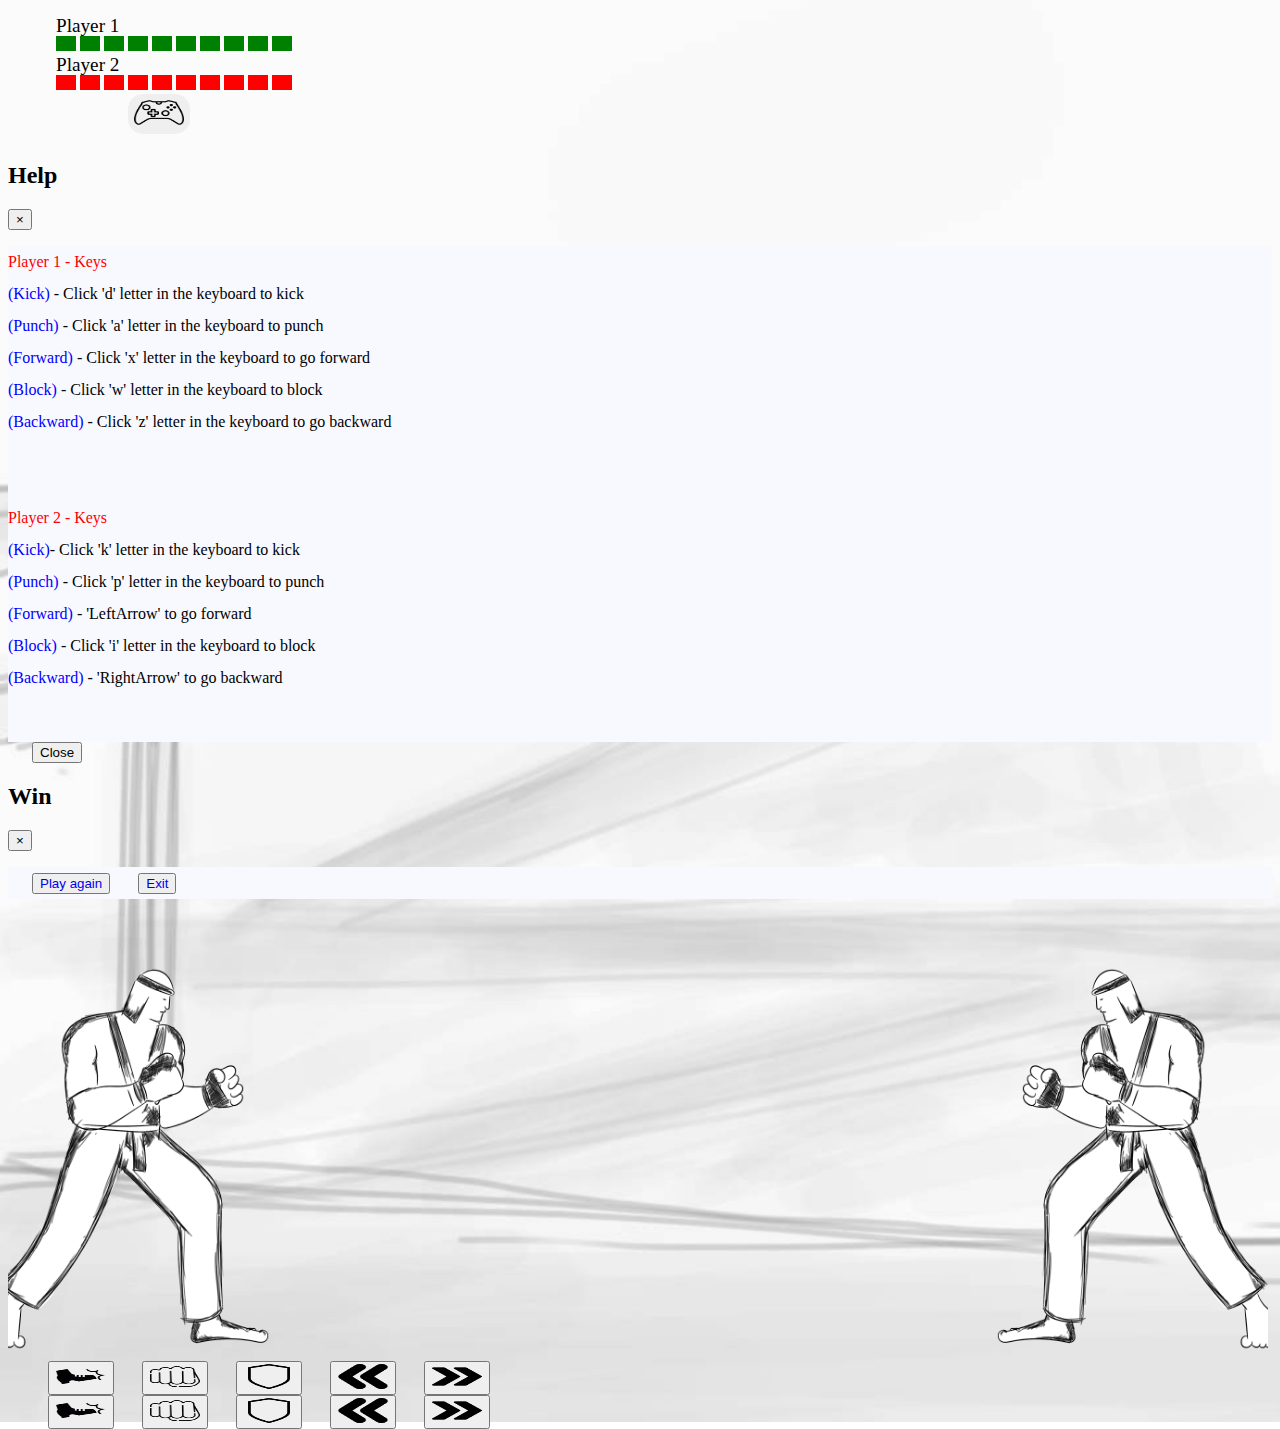
==== main.html @ 55af7f98 "first Update" ====
<!DOCTYPE html>
<html lang="en">
  <head>
    <meta charset="UTF-8" />
    <meta http-equiv="X-UA-Compatible" content="IE=edge" />
    <meta name="viewport" content="width=device-width, initial-scale=1.0" />
    <title>Martials Arts</title>

    <!-- Bootstrap-css-->
    <link
      rel="stylesheet"
      href="https://cdn.jsdelivr.net/npm/bootstrap@4.6.0/dist/css/bootstrap.min.css"
      integrity="sha384-B0vP5xmATw1+K9KRQjQERJvTumQW0nPEzvF6L/Z6nronJ3oUOFUFpCjEUQouq2+l"
      crossorigin="anonymous"
    />

    <link rel="stylesheet" href="design.css" />

    <!-- Bootstrap-js-->
    <script
      src="https://cdn.jsdelivr.net/npm/bootstrap@5.0.0-beta3/dist/js/bootstrap.bundle.min.js"
      integrity="sha384-JEW9xMcG8R+pH31jmWH6WWP0WintQrMb4s7ZOdauHnUtxwoG2vI5DkLtS3qm9Ekf"
      crossorigin="anonymous"
    ></script>
    <script
      src="https://code.jquery.com/jquery-3.5.1.slim.min.js"
      integrity="sha384-DfXdz2htPH0lsSSs5nCTpuj/zy4C+OGpamoFVy38MVBnE+IbbVYUew+OrCXaRkfj"
      crossorigin="anonymous"
    ></script>
    <script
      src="https://cdn.jsdelivr.net/npm/bootstrap@4.6.0/dist/js/bootstrap.bundle.min.js"
      integrity="sha384-Piv4xVNRyMGpqkS2by6br4gNJ7DXjqk09RmUpJ8jgGtD7zP9yug3goQfGII0yAns"
      crossorigin="anonymous"
    ></script>
  </head>
  <body>
    <div class="container-fluiod">
      <div
        class="row font-weight-bold"
        style="padding: 0.5rem 0.5rem 0.5rem 3rem"
      >
        <div class="col-lg-3">
          <scan style="line-height: 1; font-size: larger">Player 1</scan>
          <div class="player">
            <div class="energy" id="player1"></div>
            <div class="energy" id="player2"></div>
            <div class="energy" id="player3"></div>
            <div class="energy" id="player4"></div>
            <div class="energy" id="player5"></div>
            <div class="energy" id="player6"></div>
            <div class="energy" id="player7"></div>
            <div class="energy" id="player8"></div>
            <div class="energy" id="player9"></div>
            <div class="energy" id="player10"></div>
          </div>
        </div>
        <div class="col-lg-4"></div>
        <div class="col-lg-3">
          <scan style="line-height: 1; font-size: larger">Player 2</scan>
          <div class="player">
            <div class="energy-opp" id="opp1"></div>
            <div class="energy-opp" id="opp2"></div>
            <div class="energy-opp" id="opp3"></div>
            <div class="energy-opp" id="opp4"></div>
            <div class="energy-opp" id="opp5"></div>
            <div class="energy-opp" id="opp6"></div>
            <div class="energy-opp" id="opp7"></div>
            <div class="energy-opp" id="opp8"></div>
            <div class="energy-opp" id="opp9"></div>
            <div class="energy-opp" id="opp10"></div>
          </div>
        </div>
        <div class="col-lg-2" style="padding-left: 3rem">
          <button
            class="btn btn-outline-warning"
            id="help"
            data-toggle="modal"
            data-target="#myModal"
            style="border: 0px none; border-radius: 15px"
          >
            <img
              style="cursor: pointer"
              width="50px"
              height="35px"
              alt="help"
              id="help"
              src="images/game.png"
            />
          </button>
        </div>
      </div>
    </div>
    <div class="modal fade" id="myModal" role="dialog">
      <div class="modal-dialog">
        <!-- Modal content-->

        <div class="modal-content">
          <div class="modal-header">
            <h2 style="font-weight: bold">Help</h2>
            <button type="button" class="close" data-dismiss="modal">
              &times;
            </button>
          </div>
          <div class="modal-body">
            <p>
              <scan style="color: red">Player 1 - Keys</scan><br />
              <scan style="color: blue">(Kick)</scan> - Click 'd' letter in the
              keyboard to kick <br />
              <scan style="color: blue">(Punch)</scan> - Click 'a' letter in the
              keyboard to punch<br />
              <scan style="color: blue"> (Forward)</scan> - Click 'x' letter in
              the keyboard to go forward<br />
              <scan style="color: blue"> (Block)</scan> - Click 'w' letter in
              the keyboard to block<br />
              <scan style="color: blue">(Backward)</scan> - Click 'z' letter in
              the keyboard to go backward<br />
              <br /><br />
              <scan style="color: red"> Player 2 - Keys</scan><br />
              <scan style="color: blue">(Kick)</scan>- Click 'k' letter in the
              keyboard to kick<br />
              <scan style="color: blue">(Punch)</scan> - Click 'p' letter in the
              keyboard to punch<br />
              <scan style="color: blue"> (Forward)</scan> - 'LeftArrow' to go
              forward <br />
              <scan style="color: blue"> (Block)</scan> - Click 'i' letter in
              the keyboard to block<br />
              <scan style="color: blue">(Backward)</scan> - 'RightArrow' to go
              backward
            </p>
            <br />
          </div>
          <div class="modal-footer">
            <button type="button" class="btn btn-default" data-dismiss="modal">
              Close
            </button>
          </div>
        </div>
      </div>
    </div>
    <div class="modal" id="gameover">
      <div class="modal-dialog">
        <div class="modal-content">
          <div class="modal-header">
            <h2 style="font-weight: bold">Win</h2>
            <button type="button" id="close" class="close" data-dismiss="modal">
              &times;
            </button>
          </div>
          <div class="modal-body">
            <h4 id="winBy"></h4>
            <button class="btn btn-outline-success">
              <a href="main.html">Play again</a>
            </button>
            <button class="btn btn-outline-danger">
              <a href="index.html">Exit</a>
            </button>
          </div>
        </div>
      </div>
    </div>

    <canvas
      class="container-fluiod"
      id="mycanvas"
      style="margin-top: 0rem"
      width="1260"
      height="470"
    ></canvas>
    <div class="container-fluiod button-container">
      <div class="row">
        <div class="col-lg-6">
          <button class="btn btn-outline-success" id="kick">
            <img
              style="cursor: pointer"
              width="50px"
              height="25px"
              alt="kick"
              src="images/kick.png"
            />
          </button>
          <button class="btn btn-outline-success" id="punch">
            <img
              style="cursor: pointer"
              width="50px"
              height="25px"
              alt="punch"
              src="images/punch.png"
            />
          </button>
          <button class="btn btn-outline-success" id="block">
            <img
              style="cursor: pointer"
              width="50px"
              height="25px"
              alt="block"
              src="images/shield.png"
            />
          </button>
          <button class="btn btn-outline-success" id="backward">
            <img
              style="cursor: pointer"
              width="50px"
              height="25px"
              alt="backward"
              src="images/backward.png"
            />
          </button>
          <button class="btn btn-outline-success" id="forward">
            <img
              style="cursor: pointer"
              width="50px"
              height="25px"
              alt="forward"
              src="images/forward.png"
            />
          </button>
        </div>
        <div class="col-lg-6">
          <button class="btn btn-outline-danger" id="oppkick">
            <img
              style="cursor: pointer"
              width="50px"
              height="25px"
              alt="oppkick"
              src="images/kick.png"
            />
          </button>
          <button class="btn btn-outline-danger" id="opppunch">
            <img
              style="cursor: pointer"
              width="50px"
              height="25px"
              alt="opppunch"
              src="images/punch.png"
            />
          </button>
          <button class="btn btn-outline-danger" id="oppblock">
            <img
              style="cursor: pointer"
              width="50px"
              height="25px"
              alt="oppblock"
              src="images/shield.png"
            />
          </button>
          <button class="btn btn-outline-danger" id="oppbackward">
            <img
              style="cursor: pointer"
              width="50px"
              height="25px"
              alt="oppbackward"
              src="images/backward.png"
            />
          </button>
          <button class="btn btn-outline-danger" id="oppforward">
            <img
              style="cursor: pointer"
              width="50px"
              height="25px"
              alt="oppforward"
              src="images/forward.png"
            />
          </button>
        </div>
      </div>
    </div>
    <script src="https://ajax.googleapis.com/ajax/libs/jquery/3.5.1/jquery.min.js"></script>
    <script src="GamePlayer.js"></script>
    <script src="main.js"></script>
  </body>
</html>
---- design.css ----
body {
  overflow: hidden;
  border-radius: 5px;
  background-image: url("images/background.jpg");
  background-repeat: no-repeat;
  background-size: cover;
  font-family: "EB Garamond", serif;
}

.button-container {
  margin-top: -1rem;
  padding: 0.3rem 1rem;
  height: 3rem;
}

.btn {
  margin-left: 1.5rem;
}

.energy {
  width: 20px;
  height: 15px;
  background-color: green;
  display: inline-block;
}

.energy-opp {
  width: 20px;
  height: 15px;
  background-color: red;
  display: inline-block;
}

#winBy {
  margin: 1rem;
  line-height: 1;
  font-family: "EB Garamond", serif;
}

.modal-body {
  background-color: ghostwhite;
  font-family: "EB Garamond", serif;
  line-height: 2rem;
}

a,
a:hover {
  text-decoration: none;
}
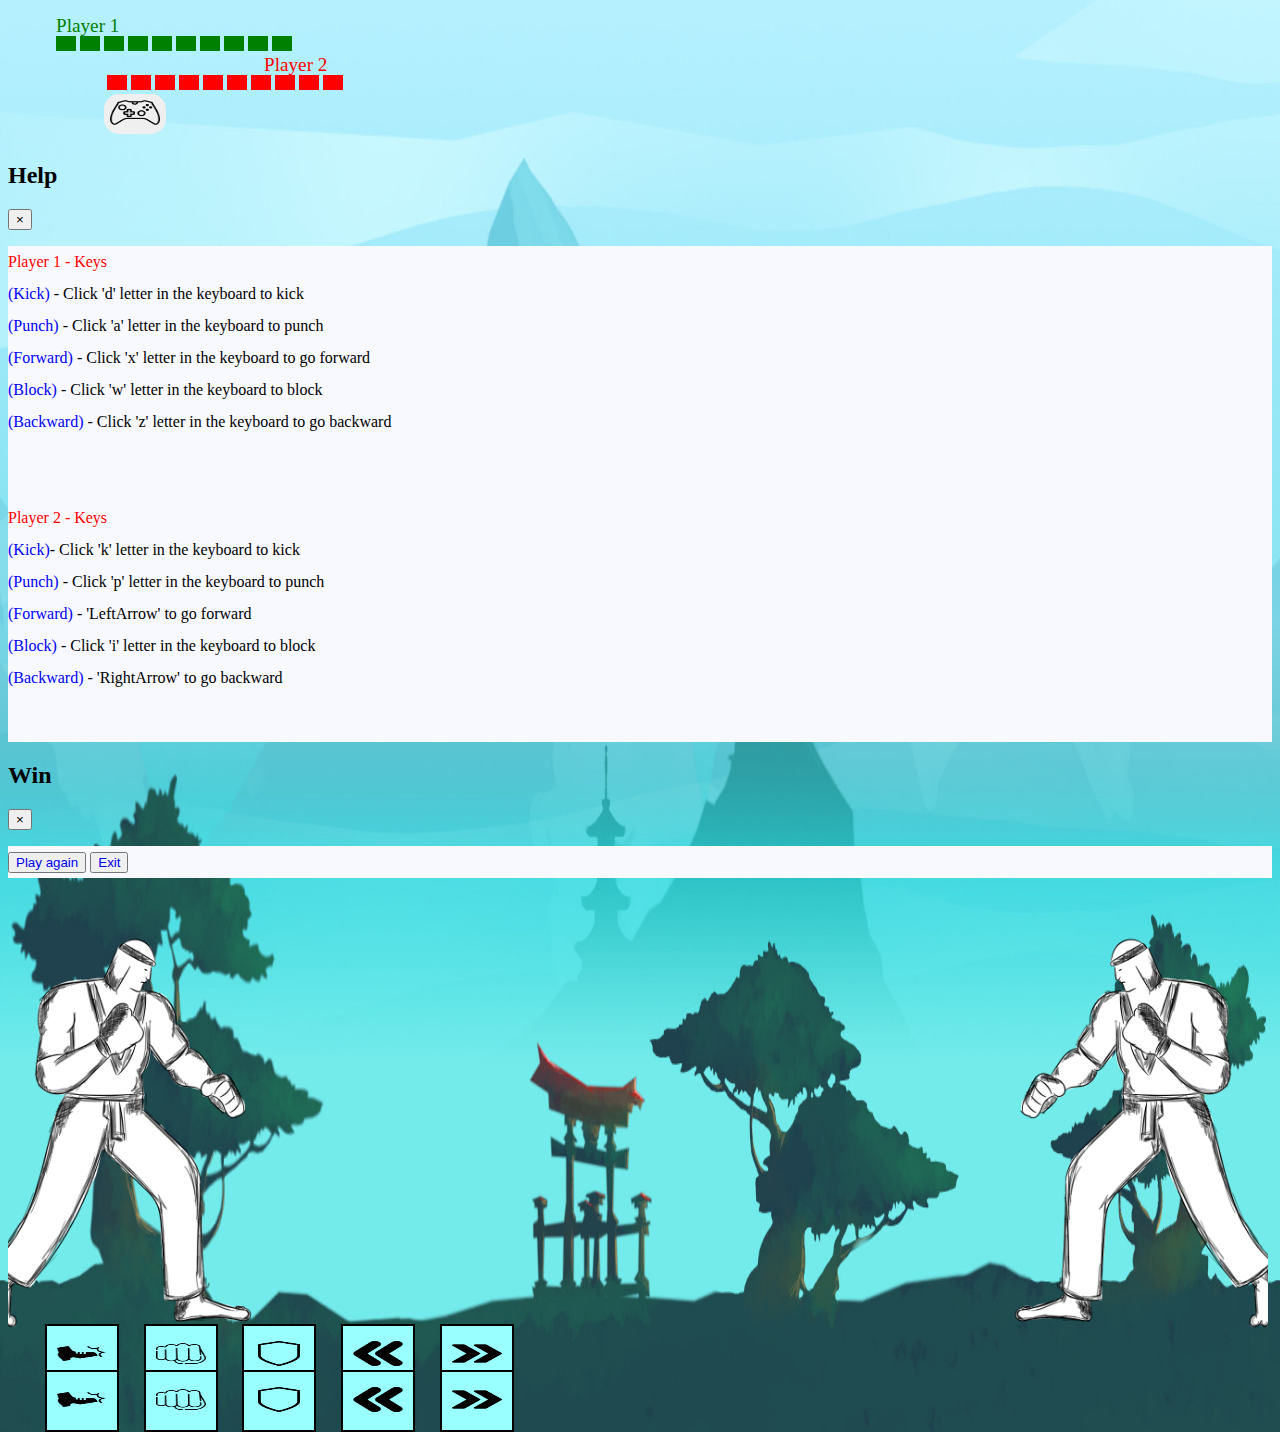
==== commit b2bb8567: "Updated" ====
--- a/main.html
+++ b/main.html
@@ -40,7 +40,9 @@
         style="padding: 0.5rem 0.5rem 0.5rem 3rem"
       >
         <div class="col-lg-3">
-          <scan style="line-height: 1; font-size: larger">Player 1</scan>
+          <scan style="line-height: 1; font-size: larger; color: green"
+            >Player 1</scan
+          >
           <div class="player">
             <div class="energy" id="player1"></div>
             <div class="energy" id="player2"></div>
@@ -56,8 +58,16 @@
         </div>
         <div class="col-lg-4"></div>
         <div class="col-lg-3">
-          <scan style="line-height: 1; font-size: larger">Player 2</scan>
-          <div class="player">
+          <scan
+            style="
+              line-height: 1;
+              font-size: larger;
+              color: red;
+              margin-left: 13rem;
+            "
+            >Player 2</scan
+          >
+          <div class="player" style="margin-left: 3.2rem">
             <div class="energy-opp" id="opp1"></div>
             <div class="energy-opp" id="opp2"></div>
             <div class="energy-opp" id="opp3"></div>
@@ -70,7 +80,7 @@
             <div class="energy-opp" id="opp10"></div>
           </div>
         </div>
-        <div class="col-lg-2" style="padding-left: 3rem">
+        <div class="col-lg-1" style="padding-left: 3rem">
           <button
             class="btn btn-outline-warning"
             id="help"
@@ -129,11 +139,6 @@
             </p>
             <br />
           </div>
-          <div class="modal-footer">
-            <button type="button" class="btn btn-default" data-dismiss="modal">
-              Close
-            </button>
-          </div>
         </div>
       </div>
     </div>
@@ -168,8 +173,14 @@
     ></canvas>
     <div class="container-fluiod button-container">
       <div class="row">
-        <div class="col-lg-6">
-          <button class="btn btn-outline-success" id="kick">
+        <div class="col-lg-7">
+          <button
+            class="btn btn-control btn-outline-success"
+            id="kick"
+            data-toggle="tooltip"
+            data-placement="top"
+            title="Player1 Kick"
+          >
             <img
               style="cursor: pointer"
               width="50px"
@@ -178,7 +189,13 @@
               src="images/kick.png"
             />
           </button>
-          <button class="btn btn-outline-success" id="punch">
+          <button
+            class="btn btn-control btn-outline-success"
+            id="punch"
+            data-toggle="tooltip"
+            data-placement="top"
+            title="Player1 Punch"
+          >
             <img
               style="cursor: pointer"
               width="50px"
@@ -187,7 +204,13 @@
               src="images/punch.png"
             />
           </button>
-          <button class="btn btn-outline-success" id="block">
+          <button
+            class="btn btn-control btn-outline-success"
+            id="block"
+            data-toggle="tooltip"
+            data-placement="top"
+            title="Player1 Block"
+          >
             <img
               style="cursor: pointer"
               width="50px"
@@ -196,7 +219,13 @@
               src="images/shield.png"
             />
           </button>
-          <button class="btn btn-outline-success" id="backward">
+          <button
+            class="btn btn-control btn-outline-success"
+            id="backward"
+            data-toggle="tooltip"
+            data-placement="top"
+            title="Player1 Backward"
+          >
             <img
               style="cursor: pointer"
               width="50px"
@@ -205,7 +234,13 @@
               src="images/backward.png"
             />
           </button>
-          <button class="btn btn-outline-success" id="forward">
+          <button
+            class="btn btn-control btn-outline-success"
+            id="forward"
+            data-toggle="tooltip"
+            data-placement="top"
+            title="Player1 Forward"
+          >
             <img
               style="cursor: pointer"
               width="50px"
@@ -215,8 +250,14 @@
             />
           </button>
         </div>
-        <div class="col-lg-6">
-          <button class="btn btn-outline-danger" id="oppkick">
+        <div class="col-lg-5">
+          <button
+            class="btn btn-control btn-outline-danger"
+            id="oppkick"
+            data-toggle="tooltip"
+            data-placement="top"
+            title="Player2 Kick"
+          >
             <img
               style="cursor: pointer"
               width="50px"
@@ -225,7 +266,13 @@
               src="images/kick.png"
             />
           </button>
-          <button class="btn btn-outline-danger" id="opppunch">
+          <button
+            class="btn btn-control btn-outline-danger"
+            id="opppunch"
+            data-toggle="tooltip"
+            data-placement="top"
+            title="Player2 Punch"
+          >
             <img
               style="cursor: pointer"
               width="50px"
@@ -234,7 +281,13 @@
               src="images/punch.png"
             />
           </button>
-          <button class="btn btn-outline-danger" id="oppblock">
+          <button
+            class="btn btn-control btn-outline-danger"
+            id="oppblock"
+            data-toggle="tooltip"
+            data-placement="top"
+            title="Player2 Block"
+          >
             <img
               style="cursor: pointer"
               width="50px"
@@ -243,7 +296,13 @@
               src="images/shield.png"
             />
           </button>
-          <button class="btn btn-outline-danger" id="oppbackward">
+          <button
+            class="btn btn-control btn-outline-danger"
+            id="oppbackward"
+            data-toggle="tooltip"
+            data-placement="top"
+            title="Player2 Backward"
+          >
             <img
               style="cursor: pointer"
               width="50px"
@@ -252,7 +311,13 @@
               src="images/backward.png"
             />
           </button>
-          <button class="btn btn-outline-danger" id="oppforward">
+          <button
+            class="btn btn-control btn-outline-danger"
+            id="oppforward"
+            data-toggle="tooltip"
+            data-placement="top"
+            title="Player2 Forward"
+          >
             <img
               style="cursor: pointer"
               width="50px"
--- a/design.css
+++ b/design.css
@@ -1,10 +1,10 @@
 body {
   overflow: hidden;
   border-radius: 5px;
-  background-image: url("images/background.jpg");
+  background-image: url("images/background1.png");
   background-repeat: no-repeat;
-  background-size: cover;
-  font-family: "EB Garamond", serif;
+  background-size: 100% 110%;
+  font-family: Cambria, Cochin, Georgia, Times, "Times New Roman", serif;
 }
 
 .button-container {
@@ -13,10 +13,17 @@
   height: 3rem;
 }
 
-.btn {
-  margin-left: 1.5rem;
+.btn-control {
+  margin-left: 1.3rem;
+  margin-top: -1rem;
+  background-color: rgb(154, 255, 255);
+  padding: 15px 10px;
+  border: 2px solid black;
 }
-
+.btn-control btn-outline-danger {
+  margin-left: 50px;
+  background-color: red;
+}
 .energy {
   width: 20px;
   height: 15px;
@@ -34,12 +41,12 @@
 #winBy {
   margin: 1rem;
   line-height: 1;
-  font-family: "EB Garamond", serif;
+  font-family: "Courier New", Courier, monospace;
 }
 
 .modal-body {
   background-color: ghostwhite;
-  font-family: "EB Garamond", serif;
+  font-family: Cambria, Cochin, Georgia, Times, "Times New Roman", serif;
   line-height: 2rem;
 }
 
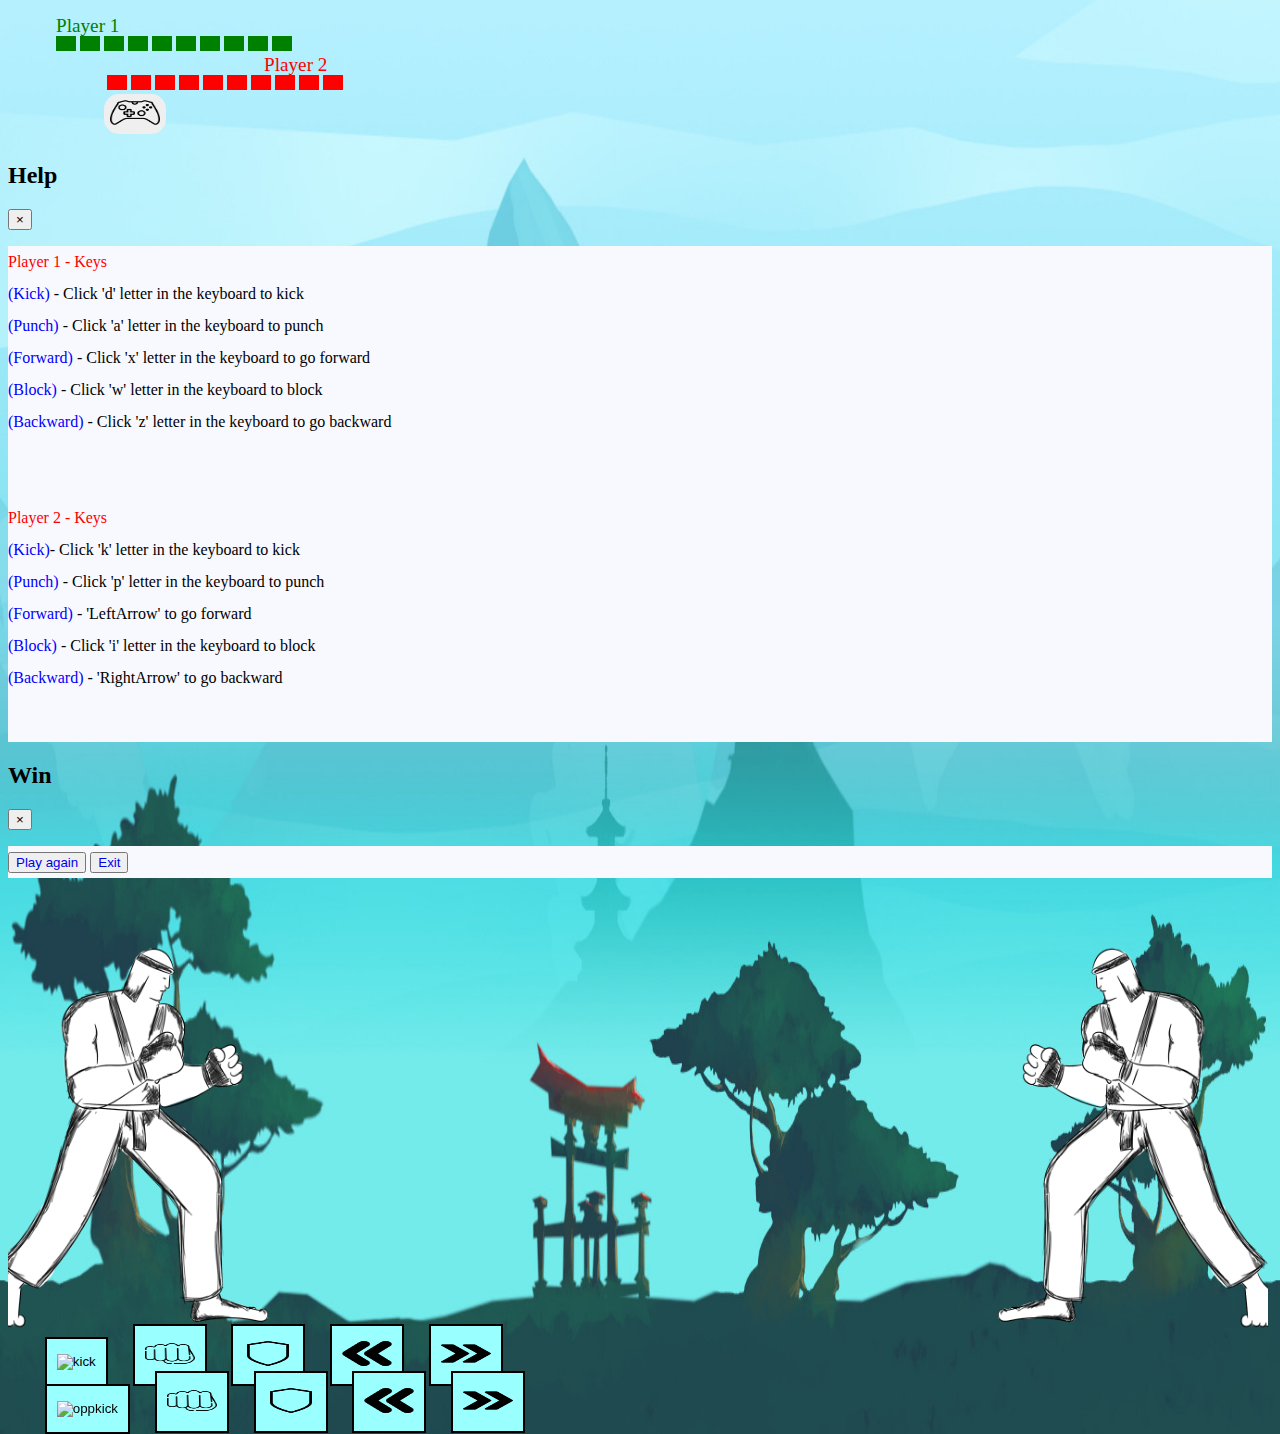
==== commit 22a75568: "updated" ====
--- a/main.html
+++ b/main.html
@@ -186,7 +186,7 @@
               width="50px"
               height="25px"
               alt="kick"
-              src="images/kick.png"
+              src="images/p1kick.png"
             />
           </button>
           <button
@@ -263,7 +263,7 @@
               width="50px"
               height="25px"
               alt="oppkick"
-              src="images/kick.png"
+              src="images/oppKick.png"
             />
           </button>
           <button
